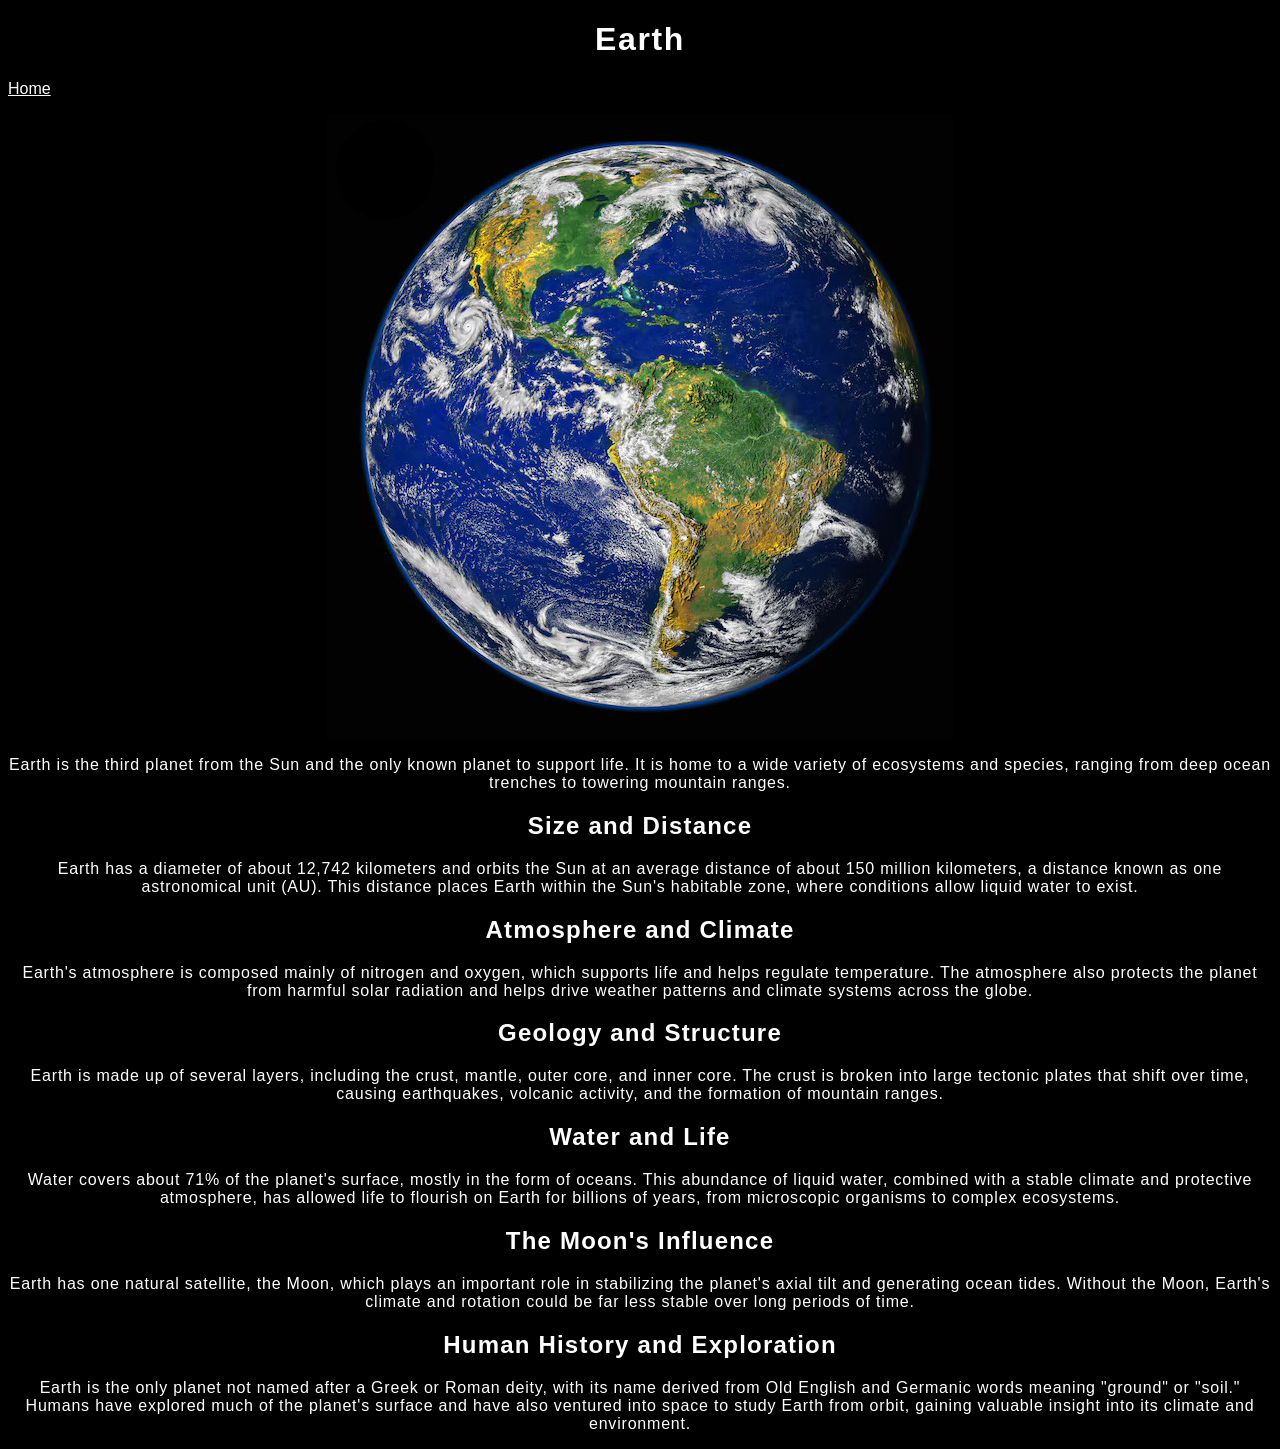
==== solar_system/earth.html @ e0de1cb0 "changed planet image size, added home page button" ====
<!DOCTYPE html>
<html lang="en">
<head>
    <meta charset="UTF-8">
    <meta name="viewport" content="width=device-width, initial-scale=1.0">
    <title>Earth</title>
    <link rel="stylesheet" href="../styles.css">
    <link rel="icon" type="image/x-icon" href="../image/favicon.ico">
</head>
<body>

<h1>Earth</h1>
<a href="../index.html">Home</a>
<img src="../image/earth.png" alt="Earth" class="planet">
<p>Earth is the third planet from the Sun and the only known planet to support life. It is home to a wide variety of ecosystems and species, ranging from deep ocean trenches to towering mountain ranges.</p>

<h2>Size and Distance</h2>
<p>Earth has a diameter of about 12,742 kilometers and orbits the Sun at an average distance of about 150 million kilometers, a distance known as one astronomical unit (AU). This distance places Earth within the Sun's habitable zone, where conditions allow liquid water to exist.</p>

<h2>Atmosphere and Climate</h2>
<p>Earth's atmosphere is composed mainly of nitrogen and oxygen, which supports life and helps regulate temperature. The atmosphere also protects the planet from harmful solar radiation and helps drive weather patterns and climate systems across the globe.</p>

<h2>Geology and Structure</h2>
<p>Earth is made up of several layers, including the crust, mantle, outer core, and inner core. The crust is broken into large tectonic plates that shift over time, causing earthquakes, volcanic activity, and the formation of mountain ranges.</p>

<h2>Water and Life</h2>
<p>Water covers about 71% of the planet's surface, mostly in the form of oceans. This abundance of liquid water, combined with a stable climate and protective atmosphere, has allowed life to flourish on Earth for billions of years, from microscopic organisms to complex ecosystems.</p>

<h2>The Moon's Influence</h2>
<p>Earth has one natural satellite, the Moon, which plays an important role in stabilizing the planet's axial tilt and generating ocean tides. Without the Moon, Earth's climate and rotation could be far less stable over long periods of time.</p>

<h2>Human History and Exploration</h2>
<p>Earth is the only planet not named after a Greek or Roman deity, with its name derived from Old English and Germanic words meaning "ground" or "soil." Humans have explored much of the planet's surface and have also ventured into space to study Earth from orbit, gaining valuable insight into its climate and environment.</p>

</body>
</html>
---- styles.css ----
body {
    background-color: black;
    background-repeat:repeat;
    background-position: center;
    background-size: cover;
    
}
h1, h2, p {
    text-align: center;
    color: white;
    font-family: 'Orbitron', sans-serif;
    letter-spacing: 0.05em;
}

img {
    display: block;
    max-width: 100%;
    height: auto;
    margin: 1rem auto;
}

img.planet {
    width: 626px;
    max-width: 100%;
    aspect-ratio: 1 / 1;
    height: auto;
    object-fit: contain;
}

a {
    text-align: left;
    color: white;
    font-family: 'Orbitron', sans-serif;
}
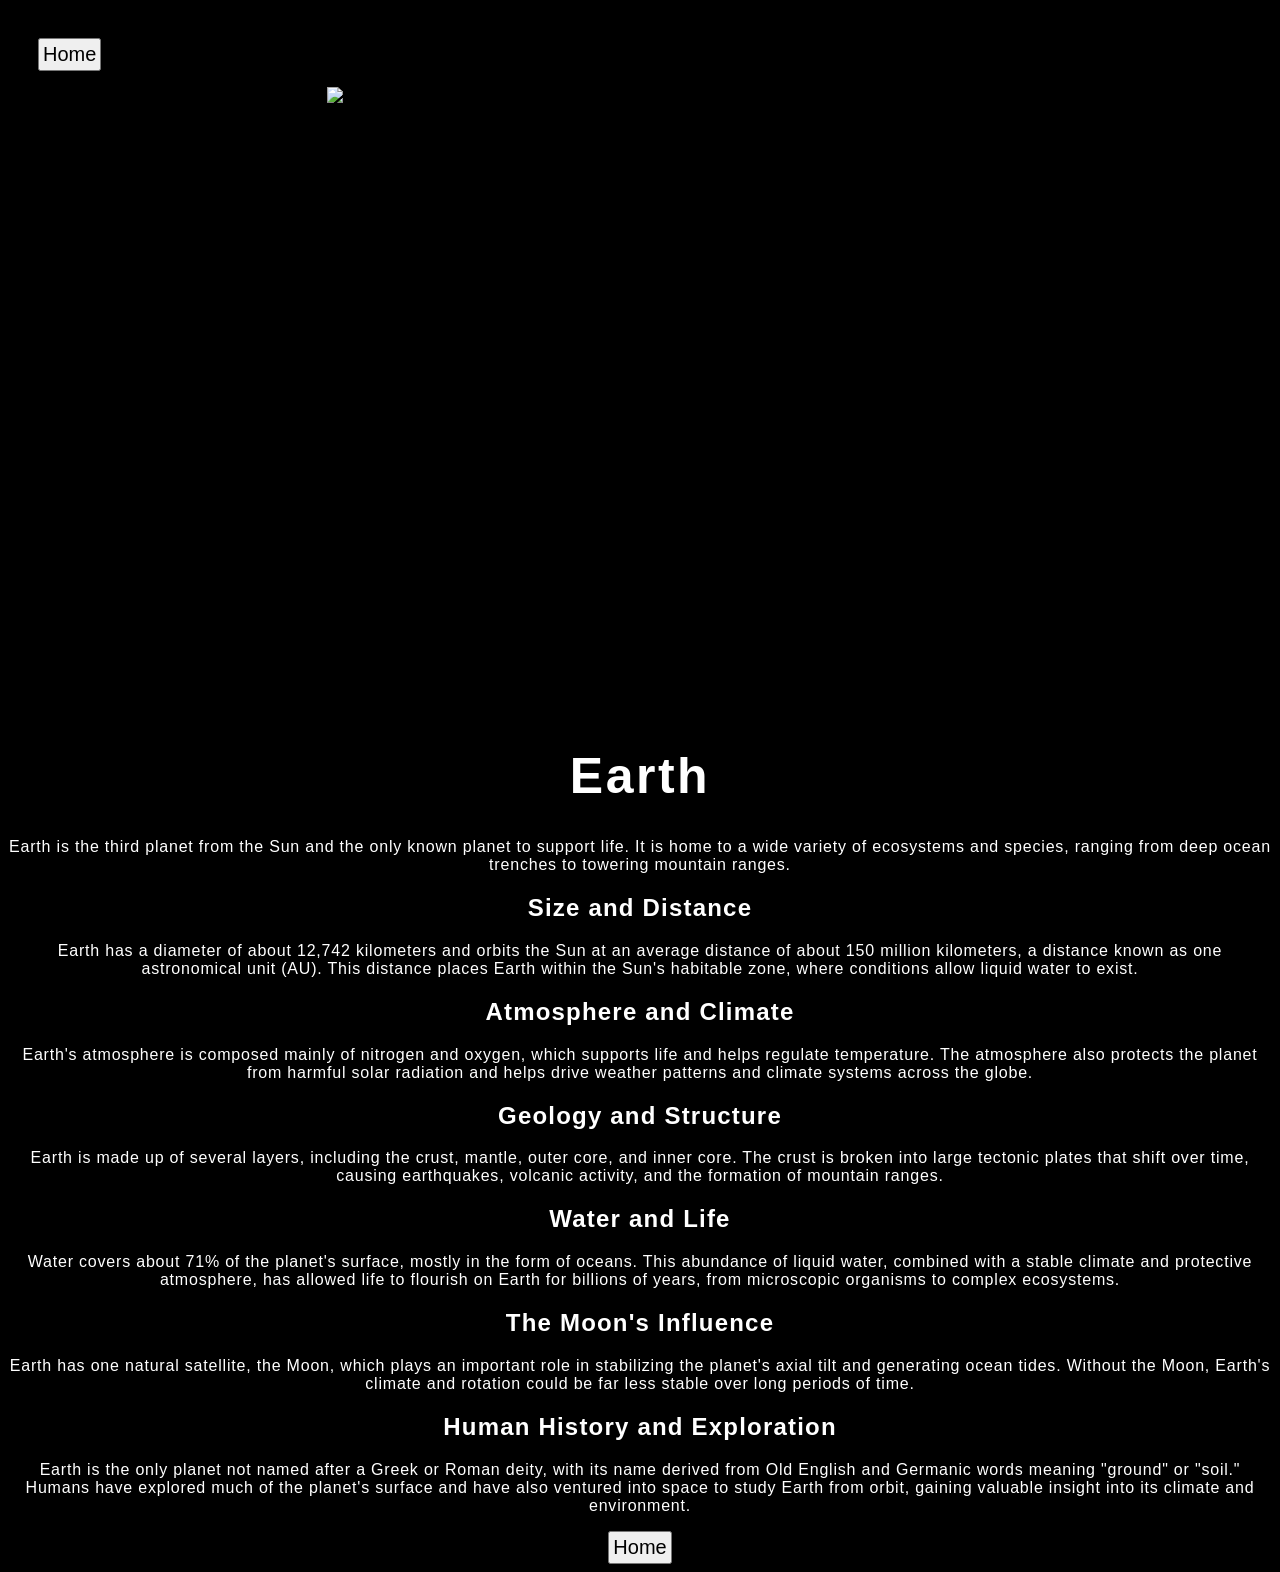
==== commit 00da1f16: "added animations and earth animation" ====
--- a/solar_system/earth.html
+++ b/solar_system/earth.html
@@ -9,9 +9,9 @@
 </head>
 <body>
 
+<button class="top" onclick="location.href='../index.html'">Home</button>
+<img src="../image/earth.webp" alt="Earth" class="planet">
 <h1>Earth</h1>
-<a href="../index.html">Home</a>
-<img src="../image/earth.png" alt="Earth" class="planet">
 <p>Earth is the third planet from the Sun and the only known planet to support life. It is home to a wide variety of ecosystems and species, ranging from deep ocean trenches to towering mountain ranges.</p>
 
 <h2>Size and Distance</h2>
@@ -32,5 +32,6 @@
 <h2>Human History and Exploration</h2>
 <p>Earth is the only planet not named after a Greek or Roman deity, with its name derived from Old English and Germanic words meaning "ground" or "soil." Humans have explored much of the planet's surface and have also ventured into space to study Earth from orbit, gaining valuable insight into its climate and environment.</p>
 
+<button class="bottom" onclick="location.href='../index.html'">Home</button>
 </body>
 </html>
--- a/styles.css
+++ b/styles.css
@@ -5,11 +5,67 @@
     background-size: cover;
     
 }
-h1, h2, p {
+
+body > * {
+  opacity: 0;
+  animation: fade-in 0.8s ease-out forwards;
+}
+
+body > *:nth-child(1) { animation-delay: 0.0s; }
+body > *:nth-child(2) { animation-delay: 0.30s; }
+body > *:nth-child(3) { animation-delay: 0.60s; }
+body > *:nth-child(4) { animation-delay: 0.90s; }
+body > *:nth-child(5) { animation-delay: 1.20s; }
+body > *:nth-child(6) { animation-delay: 1.50s; }
+body > *:nth-child(7) { animation-delay: 1.80s; }
+body > *:nth-child(8) { animation-delay: 2.10s; }
+body > *:nth-child(9) { animation-delay: 2.40s; }
+body > *:nth-child(10) { animation-delay: 2.70s; }
+body > *:nth-child(11) { animation-delay: 3.00s; }
+body > *:nth-child(12) { animation-delay: 3.30s; }
+body > *:nth-child(13) { animation-delay: 3.60s; }
+body > *:nth-child(14) { animation-delay: 3.90s; }
+body > *:nth-child(15) { animation-delay: 4.20s; }
+body > *:nth-child(16) { animation-delay: 4.50s; }
+body > *:nth-child(17) { animation-delay: 4.80s; }
+body > *:nth-child(18) { animation-delay: 5.10s; }
+body > *:nth-child(19) { animation-delay: 5.40s; }
+body > *:nth-child(20) { animation-delay: 5.70s; }
+body > *:nth-child(21) { animation-delay: 6.00s; }
+body > *:nth-child(22) { animation-delay: 6.30s; }
+body > *:nth-child(23) { animation-delay: 6.60s; }
+body > *:nth-child(24) { animation-delay: 6.90s; }
+
+h2, p {
     text-align: center;
     color: white;
     font-family: 'Orbitron', sans-serif;
     letter-spacing: 0.05em;
+}
+
+h1 {
+    text-align: center;
+    color: white;
+    font-size: 50px;
+    font-family: 'Orbitron', sans-serif;
+    letter-spacing: 0.05em;
+}
+
+button.top {
+    font-family: 'Orbitron', sans-serif;
+    padding: 3px 3px;
+    font-size: 20px;
+    margin-top: 30px;
+    margin-left: 30px;
+}
+
+button.bottom {
+    display: block;
+    font-family: 'Orbitron', sans-serif;
+    padding: 3px 3px;
+    font-size: 20px;
+    margin-left: auto;
+    margin-right: auto;
 }
 
 img {
@@ -19,16 +75,24 @@
     margin: 1rem auto;
 }
 
+@keyframes fade-in {
+  from { opacity: 0; }
+  to   { opacity: 1; }
+}
 img.planet {
     width: 626px;
     max-width: 100%;
     aspect-ratio: 1 / 1;
     height: auto;
     object-fit: contain;
+    opacity: 0;
+    animation: fade-in 1s ease-in forwards;
+
 }
 
 a {
     text-align: left;
     color: white;
     font-family: 'Orbitron', sans-serif;
+    text-decoration: none;
 }
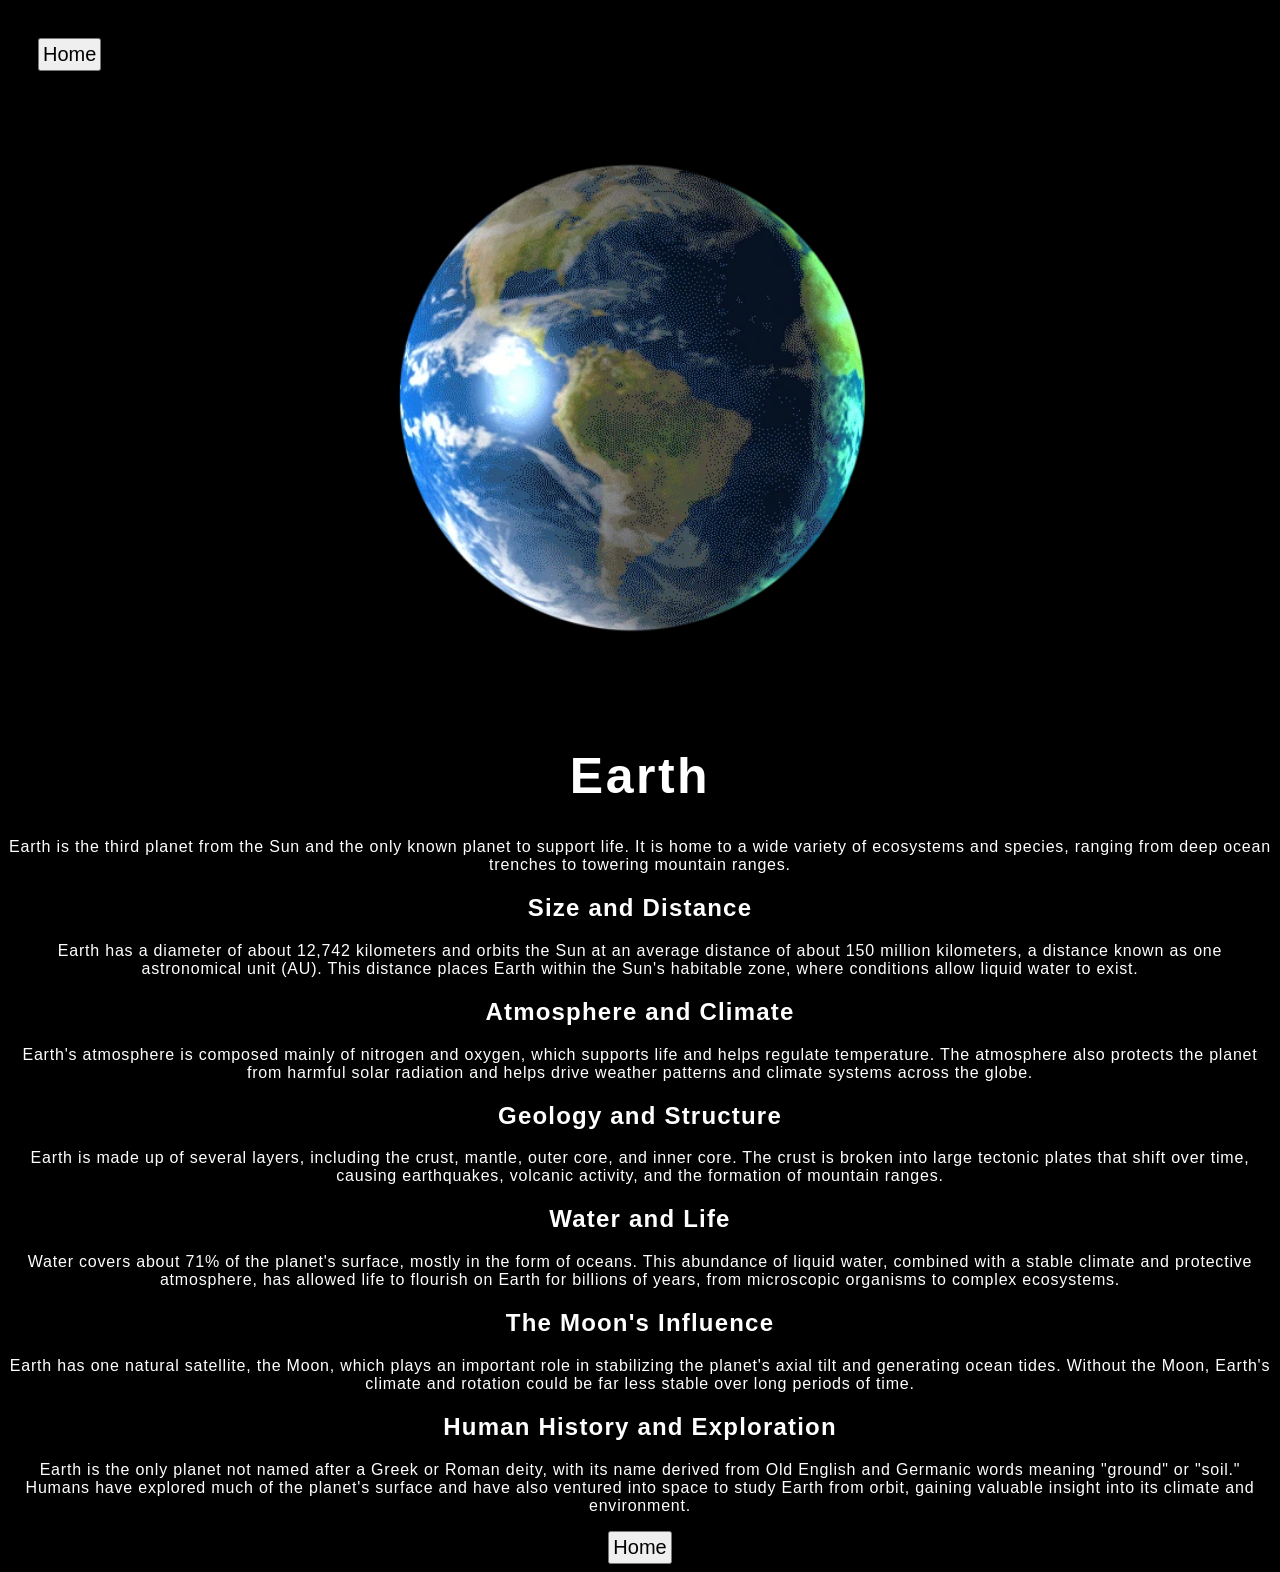
==== commit 648b3222: "planet images changed to webp animations" ====
--- a/solar_system/earth.html
+++ b/solar_system/earth.html
@@ -10,7 +10,7 @@
 <body>
 
 <button class="top" onclick="location.href='../index.html'">Home</button>
-<img src="../image/earth.webp" alt="Earth" class="planet">
+<img src="../image/animations/earth.webp" alt="Earth" class="planet">
 <h1>Earth</h1>
 <p>Earth is the third planet from the Sun and the only known planet to support life. It is home to a wide variety of ecosystems and species, ranging from deep ocean trenches to towering mountain ranges.</p>
 
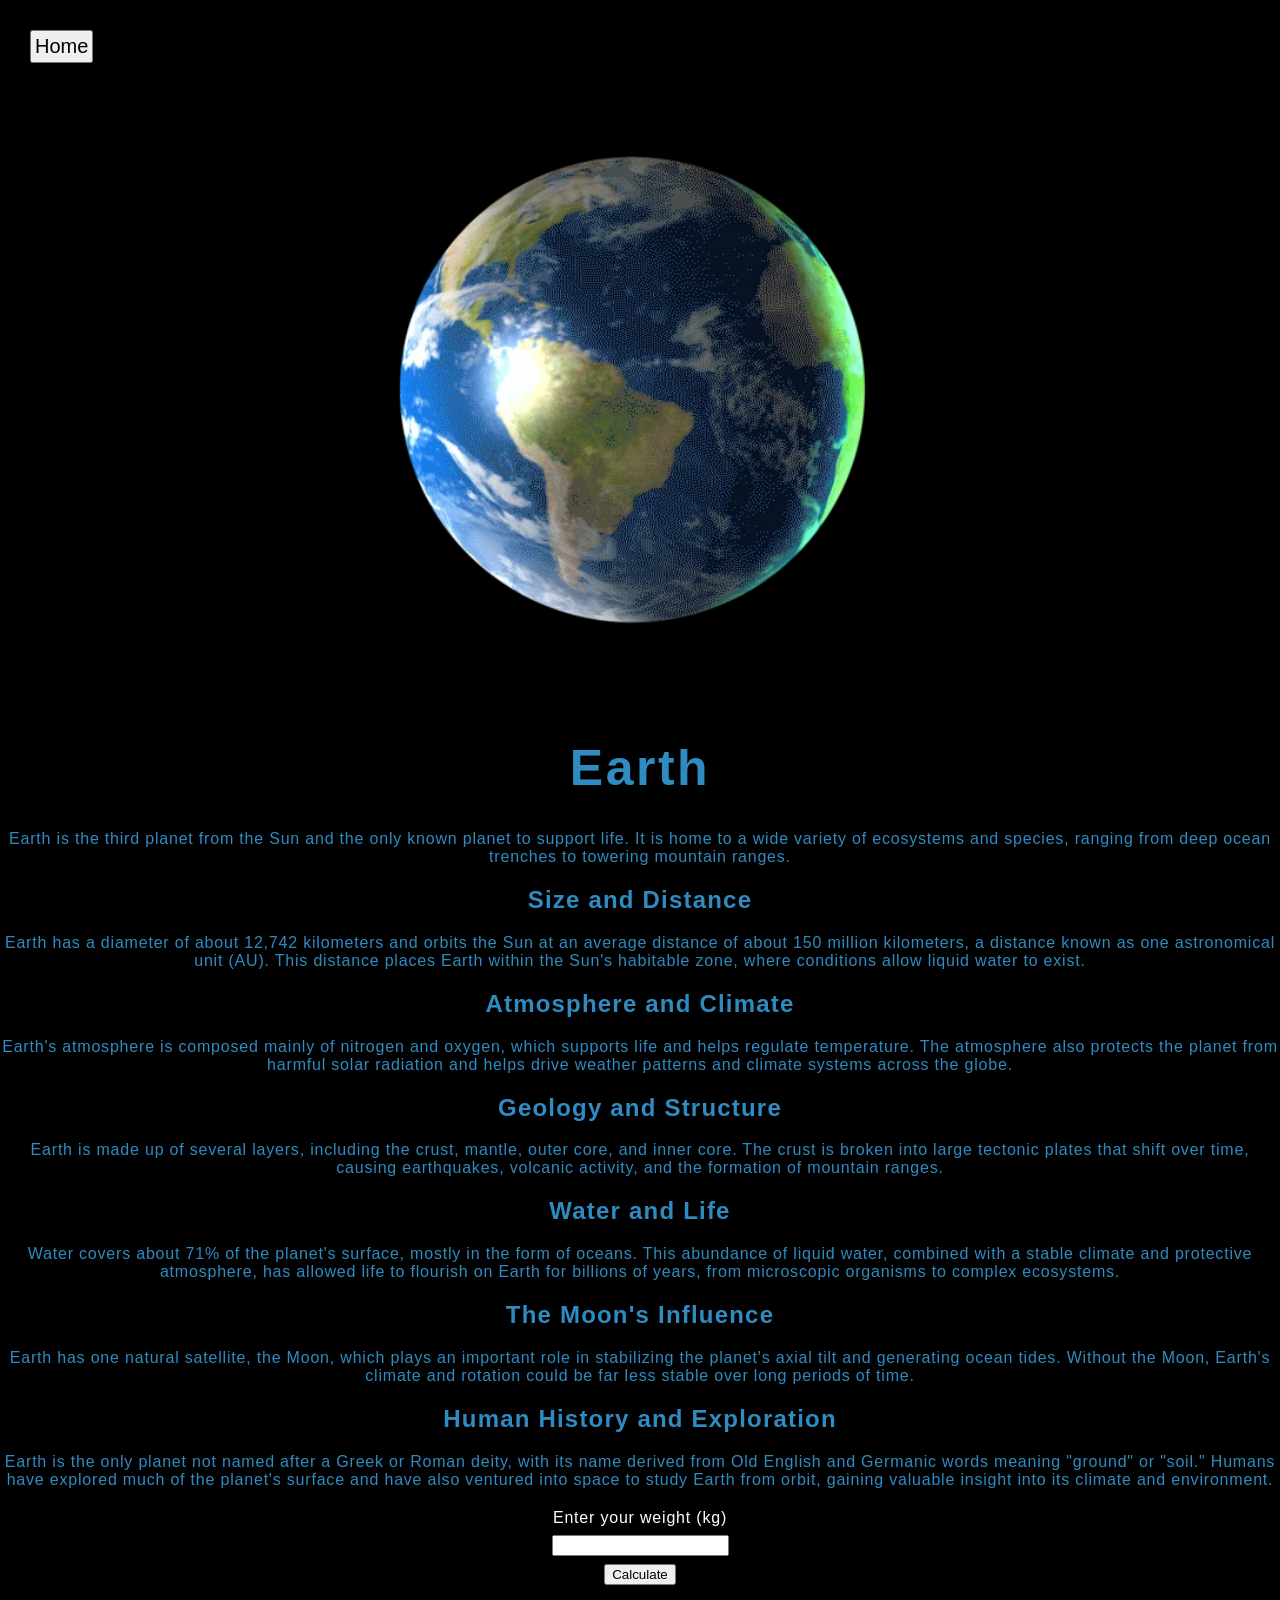
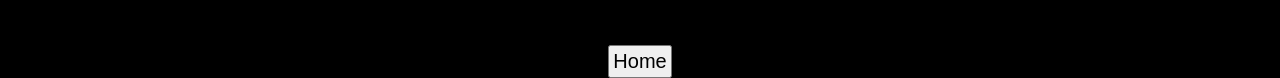
==== commit 4bac40b3: "added earth to planet weight calculator" ====
--- a/solar_system/earth.html
+++ b/solar_system/earth.html
@@ -6,10 +6,11 @@
     <title>Earth</title>
     <link rel="stylesheet" href="../styles.css">
     <link rel="icon" type="image/x-icon" href="../image/favicon.ico">
+    <script src="../script/weight.js" defer></script>
 </head>
-<body>
+<body class="earth">
 
-<button class="top" onclick="location.href='../index.html'">Home</button>
+<button id="home-btn-top" onclick="location.href='../index.html'">Home</button>
 <img src="../image/animations/earth.webp" alt="Earth" class="planet">
 <h1>Earth</h1>
 <p>Earth is the third planet from the Sun and the only known planet to support life. It is home to a wide variety of ecosystems and species, ranging from deep ocean trenches to towering mountain ranges.</p>
@@ -32,6 +33,20 @@
 <h2>Human History and Exploration</h2>
 <p>Earth is the only planet not named after a Greek or Roman deity, with its name derived from Old English and Germanic words meaning "ground" or "soil." Humans have explored much of the planet's surface and have also ventured into space to study Earth from orbit, gaining valuable insight into its climate and environment.</p>
 
-<button class="bottom" onclick="location.href='../index.html'">Home</button>
+<div id="weight-calculator">
+    <label for="earthWeight">Enter your weight (kg)</label>
+    <input type="number" id="earthWeight">
+    <button id="calc-btn">Calculate</button>
+    <p id="result"></p>
+</div>
+<button id="home-btn-bottom" onclick="location.href='../index.html'">Home</button>
+<script>
+    document.getElementById('calc-btn').addEventListener('click', () => {
+        const earthWeight = parseFloat(document.getElementById('earthWeight').value);
+        const planet = document.body.className;
+        const result = planetWeight(earthWeight, planet);
+        document.getElementById('result').textContent = result === "Imposible to calculate" ? result : `You would weigh ${result.toFixed(2)} kg / ${(result * 2.205).toFixed(2)} lbs on ${planet}`;
+    });
+</script>
 </body>
 </html>
--- a/styles.css
+++ b/styles.css
@@ -2,39 +2,9 @@
     background-color: black;
     background-repeat:repeat;
     background-position: center;
-    background-size: cover;
-    
-}
-
-body > * {
-  opacity: 0;
-  animation: fade-in 0.8s ease-out forwards;
-}
-
-body > *:nth-child(1) { animation-delay: 0.0s; }
-body > *:nth-child(2) { animation-delay: 0.30s; }
-body > *:nth-child(3) { animation-delay: 0.60s; }
-body > *:nth-child(4) { animation-delay: 0.90s; }
-body > *:nth-child(5) { animation-delay: 1.20s; }
-body > *:nth-child(6) { animation-delay: 1.50s; }
-body > *:nth-child(7) { animation-delay: 1.80s; }
-body > *:nth-child(8) { animation-delay: 2.10s; }
-body > *:nth-child(9) { animation-delay: 2.40s; }
-body > *:nth-child(10) { animation-delay: 2.70s; }
-body > *:nth-child(11) { animation-delay: 3.00s; }
-body > *:nth-child(12) { animation-delay: 3.30s; }
-body > *:nth-child(13) { animation-delay: 3.60s; }
-body > *:nth-child(14) { animation-delay: 3.90s; }
-body > *:nth-child(15) { animation-delay: 4.20s; }
-body > *:nth-child(16) { animation-delay: 4.50s; }
-body > *:nth-child(17) { animation-delay: 4.80s; }
-body > *:nth-child(18) { animation-delay: 5.10s; }
-body > *:nth-child(19) { animation-delay: 5.40s; }
-body > *:nth-child(20) { animation-delay: 5.70s; }
-body > *:nth-child(21) { animation-delay: 6.00s; }
-body > *:nth-child(22) { animation-delay: 6.30s; }
-body > *:nth-child(23) { animation-delay: 6.60s; }
-body > *:nth-child(24) { animation-delay: 6.90s; }
+    background-size: cover;   
+    margin: 0;
+}
 
 h2, p {
     text-align: center;
@@ -51,7 +21,13 @@
     letter-spacing: 0.05em;
 }
 
-button.top {
+label {
+    color: white;
+    font-family: 'Orbitron', sans-serif;
+    letter-spacing: 0.05em;
+}
+
+#home-btn-top {
     font-family: 'Orbitron', sans-serif;
     padding: 3px 3px;
     font-size: 20px;
@@ -59,13 +35,21 @@
     margin-left: 30px;
 }
 
-button.bottom {
+#home-btn-bottom {
     display: block;
     font-family: 'Orbitron', sans-serif;
     padding: 3px 3px;
     font-size: 20px;
     margin-left: auto;
     margin-right: auto;
+}
+
+#weight-calculator {
+    display: flex;
+    flex-direction: column;
+    align-items: center;
+    gap: 8px;
+    margin: 20px auto;
 }
 
 img {
@@ -75,10 +59,7 @@
     margin: 1rem auto;
 }
 
-@keyframes fade-in {
-  from { opacity: 0; }
-  to   { opacity: 1; }
-}
+
 img.planet {
     width: 626px;
     max-width: 100%;
@@ -95,4 +76,212 @@
     color: white;
     font-family: 'Orbitron', sans-serif;
     text-decoration: none;
+}
+
+/* Per-planet text colors */
+body.sun h1, body.sun h2, body.sun p { color: #FDB813; }
+body.mercury h1, body.mercury h2, body.mercury p { color: #8C7853; }
+body.venus h1, body.venus h2, body.venus p { color: #E8CDA5; }
+body.earth h1, body.earth h2, body.earth p { color: #2f8bc1; }
+body.moon h1, body.moon h2, body.moon p { color: #B8B8B8; }
+body.mars h1, body.mars h2, body.mars p { color: #C1440E; }
+body.jupiter h1, body.jupiter h2, body.jupiter p { color: #D9A26C; }
+body.saturn h1, body.saturn h2, body.saturn p { color: #E3C16F; }
+body.uranus h1, body.uranus h2, body.uranus p { color: #AFDBF5; }
+body.neptune h1, body.neptune h2, body.neptune p { color: #3E54E8; }
+
+/*fade in animation for body*/
+body > * { /*selects direct child of body regardless of nametag */
+  opacity: 0;
+  animation: fade-in 0.8s ease-out forwards;
+  animation-delay: calc(var(--i) * 0.3s);
+}
+
+@keyframes fade-in {
+  from { opacity: 0; }
+  to   { opacity: 1; }
+}
+
+@keyframes orbit {
+    from {
+        transform: translate(-50%, -50%) rotate(0deg);
+    }
+
+    to {
+        transform: translate(-50%, -50%) rotate(360deg);
+    }
+}
+
+.paused .orbit {
+    animation-play-state: paused;
+}
+
+/* The area containing the whole solar system */
+.solar-system {
+    width: 800px;
+    height: 800px;
+    position: relative;
+    margin: auto;
+    top: 50px;
+
+}
+
+/* The Sun */
+img.sun{
+    width: 120px;
+    height: 120px;
+    border-radius: 50%;
+
+    position: absolute;
+    top: 48%;
+    left: 50%;
+    transform: translate(-50%, -50%);
+}
+
+/* Each orbit is a circle */
+.orbit {
+    position: absolute;
+    border: 1px solid gray;
+    border-radius: 50%; 
+    pointer-events: none;
+}
+
+.index-planet {
+    position: absolute;
+    border-radius: 50%;
+    left: 50%;
+    transform: translate(-50%, -50%);
+    pointer-events: auto;
+}
+
+/* Mercury's orbit */
+.mercury-orbit {
+    width: 200px;
+    height: 200px;
+    top: 50%;
+    left: 50%;
+    transform: translate(-50%, -50%);
+    
+    animation: orbit 4s linear infinite;
+}
+
+/* Venus' orbit */
+.venus-orbit {
+    width: 300px;
+    height: 300px;
+    top: 50%;
+    left: 50%;
+    transform: translate(-50%, -50%);
+
+    animation: orbit 7s linear infinite;
+}
+
+/* Earth's orbit */
+.earth-orbit {
+    width: 400px;
+    height: 400px;
+    top: 50%;
+    left: 50%;
+    transform: translate(-50%, -50%);
+    animation: orbit 10s linear infinite;
+}
+
+.moon-orbit {
+    width: 80px;
+    height: 80px;
+    top: 00;
+    left: 46%;
+    transform: translate(-50%, -50%);
+    animation: orbit 3s linear infinite;
+}
+
+
+/* Mars' orbit */
+.mars-orbit {
+    width: 500px;
+    height: 500px;
+    top: 50%;
+    left: 50%;
+    transform: translate(-50%, -50%);
+
+    animation: orbit 15s linear infinite;
+}
+
+/* Jupiter's orbit */
+.jupiter-orbit {
+    width: 600px;
+    height: 600px;
+    top: 50%;
+    left: 50%;
+    transform: translate(-50%, -50%);
+
+    animation: orbit 25s linear infinite;
+}
+
+/* Saturn's orbit */
+.saturn-orbit {
+    width: 700px;
+    height: 700px;
+    top: 50%;
+    left: 50%;
+    transform: translate(-50%, -50%);
+
+    animation: orbit 35s linear infinite;
+}
+
+.uranus-orbit {
+    width: 800px;
+    height: 800px;
+    top: 50%;
+    left: 50%;
+    transform: translate(-50%, -50%);
+
+    animation: orbit 15s linear infinite;
+}
+
+.neptune-orbit {
+    width: 900px;
+    height: 900px;
+    top: 50%;
+    left: 50%;
+    transform: translate(-50%, -50%);
+
+    animation: orbit 15s linear infinite;
+}
+/* Per-planet nudges: tune the px offset while watching in the browser
+   so the visible planet (not just the img box) sits on the ring. */
+.mercury-orbit img.index-planet {
+    transform: translate(-50%, -50%) translate(-15px, -15px);
+}
+
+.venus-orbit img.index-planet {
+    transform: translate(-50%, -50%) translate(-10px, -10px);
+}
+
+.earth-orbit img.index-planet {
+    transform: translate(-50%, -50%) translate(-15px, -15px);
+}
+
+.moon-orbit img.index-planet {
+    transform: translate(-50%, -50%) translate(-15px, -15px);
+}
+
+.mars-orbit img.index-planet {
+    transform: translate(-50%, -50%) translate(-15px, -15px);
+}
+
+.jupiter-orbit img.index-planet {
+    transform: translate(-50%, -50%) translate(-15px, -15px);
+}
+
+.saturn-orbit img.index-planet {
+    transform: translate(-50%, -50%) translate(-15px, -15px);
+}
+
+.uranus-orbit img.index-planet {
+    transform: translate(-50%, -50%) translate(-15px, -15px);
+}
+
+.neptune-orbit img.index-planet {
+    transform: translate(-50%, -50%) translate(-15px, -15px);
 }
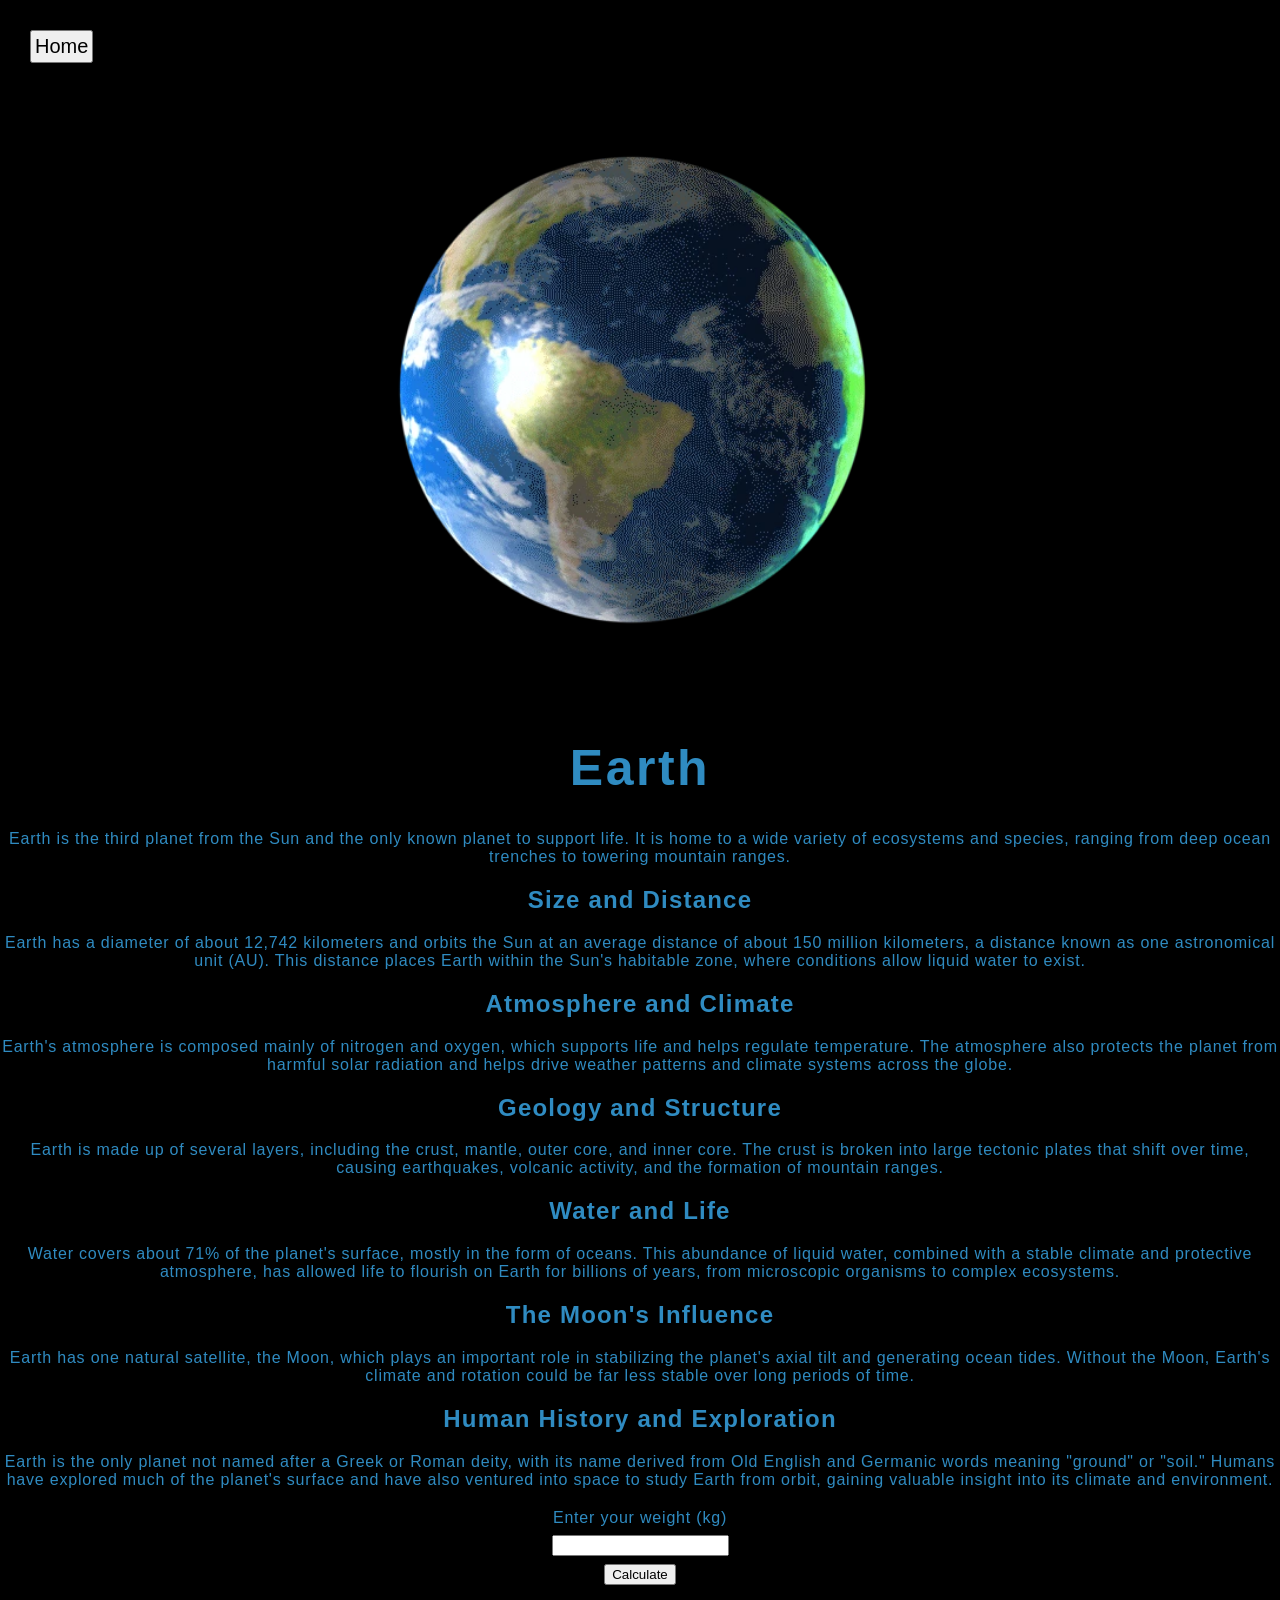
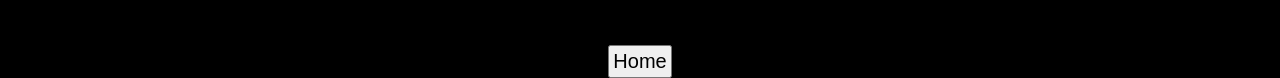
==== commit 80ad7023: "minor fixes" ====
--- a/solar_system/earth.html
+++ b/solar_system/earth.html
@@ -10,43 +10,48 @@
 </head>
 <body class="earth">
 
-<button id="home-btn-top" onclick="location.href='../index.html'">Home</button>
-<img src="../image/animations/earth.webp" alt="Earth" class="planet">
-<h1>Earth</h1>
-<p>Earth is the third planet from the Sun and the only known planet to support life. It is home to a wide variety of ecosystems and species, ranging from deep ocean trenches to towering mountain ranges.</p>
+    <button id="home-btn-top" onclick="location.href='../index.html'">Home</button>
+    <img src="../image/animations/earth.webp" alt="Earth" class="planet">
+    <h1>Earth</h1>
+    <p>Earth is the third planet from the Sun and the only known planet to support life. It is home to a wide variety of ecosystems and species, ranging from deep ocean trenches to towering mountain ranges.</p>
 
-<h2>Size and Distance</h2>
-<p>Earth has a diameter of about 12,742 kilometers and orbits the Sun at an average distance of about 150 million kilometers, a distance known as one astronomical unit (AU). This distance places Earth within the Sun's habitable zone, where conditions allow liquid water to exist.</p>
+    <h2>Size and Distance</h2>
+    <p>Earth has a diameter of about 12,742 kilometers and orbits the Sun at an average distance of about 150 million kilometers, a distance known as one astronomical unit (AU). This distance places Earth within the Sun's habitable zone, where conditions allow liquid water to exist.</p>
 
-<h2>Atmosphere and Climate</h2>
-<p>Earth's atmosphere is composed mainly of nitrogen and oxygen, which supports life and helps regulate temperature. The atmosphere also protects the planet from harmful solar radiation and helps drive weather patterns and climate systems across the globe.</p>
+    <h2>Atmosphere and Climate</h2>
+    <p>Earth's atmosphere is composed mainly of nitrogen and oxygen, which supports life and helps regulate temperature. The atmosphere also protects the planet from harmful solar radiation and helps drive weather patterns and climate systems across the globe.</p>
 
-<h2>Geology and Structure</h2>
-<p>Earth is made up of several layers, including the crust, mantle, outer core, and inner core. The crust is broken into large tectonic plates that shift over time, causing earthquakes, volcanic activity, and the formation of mountain ranges.</p>
+    <h2>Geology and Structure</h2>
+    <p>Earth is made up of several layers, including the crust, mantle, outer core, and inner core. The crust is broken into large tectonic plates that shift over time, causing earthquakes, volcanic activity, and the formation of mountain ranges.</p>
 
-<h2>Water and Life</h2>
-<p>Water covers about 71% of the planet's surface, mostly in the form of oceans. This abundance of liquid water, combined with a stable climate and protective atmosphere, has allowed life to flourish on Earth for billions of years, from microscopic organisms to complex ecosystems.</p>
+    <h2>Water and Life</h2>
+    <p>Water covers about 71% of the planet's surface, mostly in the form of oceans. This abundance of liquid water, combined with a stable climate and protective atmosphere, has allowed life to flourish on Earth for billions of years, from microscopic organisms to complex ecosystems.</p>
 
-<h2>The Moon's Influence</h2>
-<p>Earth has one natural satellite, the Moon, which plays an important role in stabilizing the planet's axial tilt and generating ocean tides. Without the Moon, Earth's climate and rotation could be far less stable over long periods of time.</p>
+    <h2>The Moon's Influence</h2>
+    <p>Earth has one natural satellite, the Moon, which plays an important role in stabilizing the planet's axial tilt and generating ocean tides. Without the Moon, Earth's climate and rotation could be far less stable over long periods of time.</p>
 
-<h2>Human History and Exploration</h2>
-<p>Earth is the only planet not named after a Greek or Roman deity, with its name derived from Old English and Germanic words meaning "ground" or "soil." Humans have explored much of the planet's surface and have also ventured into space to study Earth from orbit, gaining valuable insight into its climate and environment.</p>
+    <h2>Human History and Exploration</h2>
+    <p>Earth is the only planet not named after a Greek or Roman deity, with its name derived from Old English and Germanic words meaning "ground" or "soil." Humans have explored much of the planet's surface and have also ventured into space to study Earth from orbit, gaining valuable insight into its climate and environment.</p>
 
-<div id="weight-calculator">
-    <label for="earthWeight">Enter your weight (kg)</label>
-    <input type="number" id="earthWeight">
-    <button id="calc-btn">Calculate</button>
-    <p id="result"></p>
-</div>
-<button id="home-btn-bottom" onclick="location.href='../index.html'">Home</button>
-<script>
-    document.getElementById('calc-btn').addEventListener('click', () => {
-        const earthWeight = parseFloat(document.getElementById('earthWeight').value);
-        const planet = document.body.className;
-        const result = planetWeight(earthWeight, planet);
-        document.getElementById('result').textContent = result === "Imposible to calculate" ? result : `You would weigh ${result.toFixed(2)} kg / ${(result * 2.205).toFixed(2)} lbs on ${planet}`;
-    });
-</script>
+    <div id="weight-calculator">
+        <label for="earthWeight">Enter your weight (kg)</label>
+        <input type="number" id="earthWeight">
+        <button id="calc-btn">Calculate</button>
+        <p id="result"></p>
+    </div>
+    <button id="home-btn-bottom" onclick="location.href='../index.html'">Home</button>
+    <script>
+        document.getElementById('calc-btn').addEventListener('click', () => {
+            const earthWeight = parseFloat(document.getElementById('earthWeight').value);
+            const planet = document.body.className;
+            const result = planetWeight(earthWeight, planet);
+            document.getElementById('result').textContent = result === "Imposible to calculate" ? result : `You would weigh ${result.toFixed(2)} kg / ${(result * 2.205).toFixed(2)} lbs on ${planet}`;
+        });
+    </script>
+    <script>
+        document.querySelectorAll('body > *').forEach((el, index) => {
+            el.style.setProperty('--i', index);
+        });
+    </script>
 </body>
 </html>
--- a/styles.css
+++ b/styles.css
@@ -50,6 +50,15 @@
     align-items: center;
     gap: 8px;
     margin: 20px auto;
+}
+
+#pause-btn{
+    position: fixed;
+    top: 120px;
+    right: 150px;
+    font-family: 'Orbitron', sans-serif;
+    padding: 3px 3px;
+    font-size: 20px;
 }
 
 img {
@@ -79,27 +88,29 @@
 }
 
 /* Per-planet text colors */
-body.sun h1, body.sun h2, body.sun p { color: #FDB813; }
-body.mercury h1, body.mercury h2, body.mercury p { color: #8C7853; }
-body.venus h1, body.venus h2, body.venus p { color: #E8CDA5; }
-body.earth h1, body.earth h2, body.earth p { color: #2f8bc1; }
-body.moon h1, body.moon h2, body.moon p { color: #B8B8B8; }
-body.mars h1, body.mars h2, body.mars p { color: #C1440E; }
-body.jupiter h1, body.jupiter h2, body.jupiter p { color: #D9A26C; }
-body.saturn h1, body.saturn h2, body.saturn p { color: #E3C16F; }
-body.uranus h1, body.uranus h2, body.uranus p { color: #AFDBF5; }
-body.neptune h1, body.neptune h2, body.neptune p { color: #3E54E8; }
-
-/*fade in animation for body*/
-body > * { /*selects direct child of body regardless of nametag */
+body.sun h1, body.sun h2, body.sun p, body.sun label { color: #FDB813; }
+body.mercury h1, body.mercury h2, body.mercury p, body.mercury label { color: #e2c58e; }
+body.venus h1, body.venus h2, body.venus p, body.venus label { color: #E8CDA5; }
+body.earth h1, body.earth h2, body.earth p, body.earth label { color: #2f8bc1; }
+body.moon h1, body.moon h2, body.moon p, body.moon label { color: #B8B8B8; }
+body.mars h1, body.mars h2, body.mars p, body.mars label { color: #C1440E; }
+body.jupiter h1, body.jupiter h2, body.jupiter p, body.jupiter label { color: #D9A26C; }
+body.saturn h1, body.saturn h2, body.saturn p, body.saturn label { color: #e3cfa0; }
+body.uranus h1, body.uranus h2, body.uranus p, body.uranus label { color: #AFDBF5; }
+body.neptune h1, body.neptune h2, body.neptune p, body.neptune label { color: #3E54E8; }
+
+/*fade in animation for planet body*/
+body.sun > *, body.mercury > *, body.venus > *, body.earth > *,
+body.moon > *, body.mars > *, body.jupiter > *, body.saturn > *,
+body.uranus > *, body.neptune > * { /*selects direct child of body regardless of nametag */
   opacity: 0;
   animation: fade-in 0.8s ease-out forwards;
   animation-delay: calc(var(--i) * 0.3s);
 }
 
 @keyframes fade-in {
-  from { opacity: 0; }
-  to   { opacity: 1; }
+  from {transform: translateY(-30px); opacity: 0; }
+  to   {transform: translateY(0); opacity: 1; }
 }
 
 @keyframes orbit {
@@ -122,7 +133,7 @@
     height: 800px;
     position: relative;
     margin: auto;
-    top: 50px;
+    top: 70px;
 
 }
 
@@ -136,8 +147,11 @@
     top: 48%;
     left: 50%;
     transform: translate(-50%, -50%);
-}
-
+    transition: 0.2s ease;
+}
+img.sun:hover{
+    transform: translate(-50%, -50%) scale(1.3);
+}
 /* Each orbit is a circle */
 .orbit {
     position: absolute;
@@ -154,6 +168,10 @@
     pointer-events: auto;
 }
 
+img.index-planet{
+    transition: 0.2s ease;
+}
+
 /* Mercury's orbit */
 .mercury-orbit {
     width: 200px;
@@ -192,7 +210,7 @@
     top: 00;
     left: 46%;
     transform: translate(-50%, -50%);
-    animation: orbit 3s linear infinite;
+    animation: orbit 2s linear infinite;
 }
 
 
@@ -215,7 +233,7 @@
     left: 50%;
     transform: translate(-50%, -50%);
 
-    animation: orbit 25s linear infinite;
+    animation: orbit 20s linear infinite;
 }
 
 /* Saturn's orbit */
@@ -226,7 +244,7 @@
     left: 50%;
     transform: translate(-50%, -50%);
 
-    animation: orbit 35s linear infinite;
+    animation: orbit 30s linear infinite;
 }
 
 .uranus-orbit {
@@ -236,7 +254,7 @@
     left: 50%;
     transform: translate(-50%, -50%);
 
-    animation: orbit 15s linear infinite;
+    animation: orbit 40s linear infinite;
 }
 
 .neptune-orbit {
@@ -246,7 +264,7 @@
     left: 50%;
     transform: translate(-50%, -50%);
 
-    animation: orbit 15s linear infinite;
+    animation: orbit 50s linear infinite;
 }
 /* Per-planet nudges: tune the px offset while watching in the browser
    so the visible planet (not just the img box) sits on the ring. */
@@ -254,34 +272,70 @@
     transform: translate(-50%, -50%) translate(-15px, -15px);
 }
 
+.mercury-orbit img.index-planet:hover {
+    transform: translate(-50%, -50%) translate(-15px, -15px) scale(1.7);
+}
+
 .venus-orbit img.index-planet {
     transform: translate(-50%, -50%) translate(-10px, -10px);
 }
 
+.venus-orbit img.index-planet:hover {
+    transform: translate(-50%, -50%) translate(-10px, -10px) scale(1.7);
+}
+
 .earth-orbit img.index-planet {
     transform: translate(-50%, -50%) translate(-15px, -15px);
 }
 
+.earth-orbit img.index-planet:hover {
+    transform: translate(-50%, -50%) translate(-15px, -15px) scale(1.7);
+}
+
 .moon-orbit img.index-planet {
     transform: translate(-50%, -50%) translate(-15px, -15px);
 }
 
+.moon-orbit img.index-planet:hover {
+    transform: translate(-50%, -50%) translate(-15px, -15px) scale(1.7);
+}
+
 .mars-orbit img.index-planet {
     transform: translate(-50%, -50%) translate(-15px, -15px);
 }
 
+.mars-orbit img.index-planet:hover {
+    transform: translate(-50%, -50%) translate(-15px, -15px) scale(1.7);
+}
+
 .jupiter-orbit img.index-planet {
     transform: translate(-50%, -50%) translate(-15px, -15px);
 }
 
+.jupiter-orbit img.index-planet:hover {
+    transform: translate(-50%, -50%) translate(-15px, -15px) scale(1.7);
+}
+
 .saturn-orbit img.index-planet {
     transform: translate(-50%, -50%) translate(-15px, -15px);
 }
 
+.saturn-orbit img.index-planet:hover {
+    transform: translate(-50%, -50%) translate(-15px, -15px) scale(1.7);
+}
+
 .uranus-orbit img.index-planet {
     transform: translate(-50%, -50%) translate(-15px, -15px);
 }
 
+.uranus-orbit img.index-planet:hover {
+    transform: translate(-50%, -50%) translate(-15px, -15px) scale(1.7);
+}
+
 .neptune-orbit img.index-planet {
     transform: translate(-50%, -50%) translate(-15px, -15px);
+}
+
+.neptune-orbit img.index-planet:hover {
+    transform: translate(-50%, -50%) translate(-15px, -15px) scale(1.7);
 }
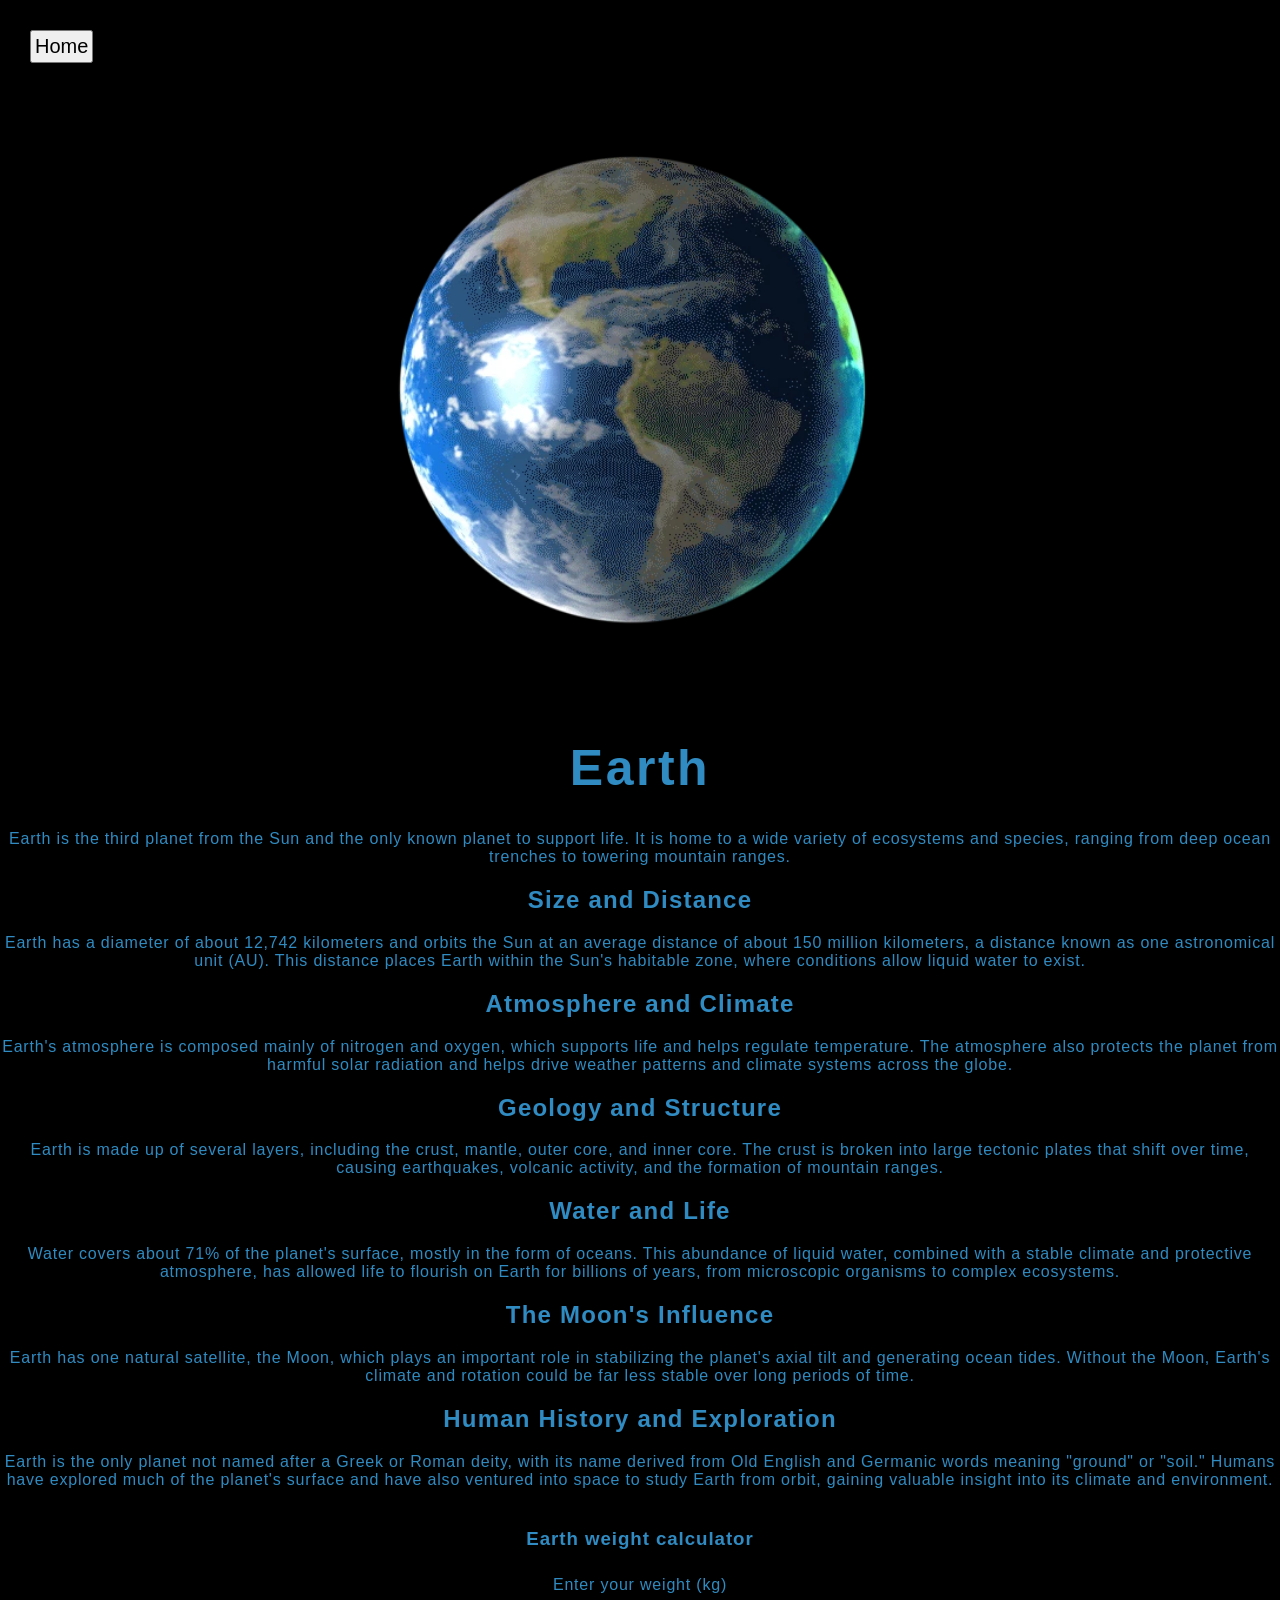
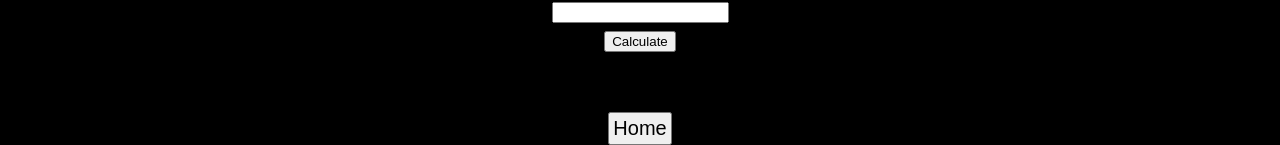
==== commit 10a3d920: "weight calculator header added" ====
--- a/solar_system/earth.html
+++ b/solar_system/earth.html
@@ -34,6 +34,7 @@
     <p>Earth is the only planet not named after a Greek or Roman deity, with its name derived from Old English and Germanic words meaning "ground" or "soil." Humans have explored much of the planet's surface and have also ventured into space to study Earth from orbit, gaining valuable insight into its climate and environment.</p>
 
     <div id="weight-calculator">
+        <h3>Earth weight calculator</h3>
         <label for="earthWeight">Enter your weight (kg)</label>
         <input type="number" id="earthWeight">
         <button id="calc-btn">Calculate</button>
--- a/styles.css
+++ b/styles.css
@@ -6,7 +6,7 @@
     margin: 0;
 }
 
-h2, p {
+h2, h3, p {
     text-align: center;
     color: white;
     font-family: 'Orbitron', sans-serif;
@@ -88,16 +88,16 @@
 }
 
 /* Per-planet text colors */
-body.sun h1, body.sun h2, body.sun p, body.sun label { color: #FDB813; }
-body.mercury h1, body.mercury h2, body.mercury p, body.mercury label { color: #e2c58e; }
-body.venus h1, body.venus h2, body.venus p, body.venus label { color: #E8CDA5; }
-body.earth h1, body.earth h2, body.earth p, body.earth label { color: #2f8bc1; }
-body.moon h1, body.moon h2, body.moon p, body.moon label { color: #B8B8B8; }
-body.mars h1, body.mars h2, body.mars p, body.mars label { color: #C1440E; }
-body.jupiter h1, body.jupiter h2, body.jupiter p, body.jupiter label { color: #D9A26C; }
-body.saturn h1, body.saturn h2, body.saturn p, body.saturn label { color: #e3cfa0; }
-body.uranus h1, body.uranus h2, body.uranus p, body.uranus label { color: #AFDBF5; }
-body.neptune h1, body.neptune h2, body.neptune p, body.neptune label { color: #3E54E8; }
+body.sun h1, body.sun h2, body.sun h3, body.sun p, body.sun label { color: #FDB813; }
+body.mercury h1, body.mercury h2, body.mercury h3, body.mercury p, body.mercury label { color: #e2c58e; }
+body.venus h1, body.venus h2, body.venus h3, body.venus p, body.venus label { color: #E8CDA5; }
+body.earth h1, body.earth h2, body.earth h3, body.earth p, body.earth label { color: #2f8bc1; }
+body.moon h1, body.moon h2, body.moon h3, body.moon p, body.moon label { color: #B8B8B8; }
+body.mars h1, body.mars h2, body.mars h3, body.mars p, body.mars label { color: #C1440E; }
+body.jupiter h1, body.jupiter h2, body.jupiter h3, body.jupiter p, body.jupiter label { color: #D9A26C; }
+body.saturn h1, body.saturn h2, body.saturn h3, body.saturn p, body.saturn label { color: #e3cfa0; }
+body.uranus h1, body.uranus h2, body.uranus h3, body.uranus p, body.uranus label { color: #AFDBF5; }
+body.neptune h1, body.neptune h2, body.neptune h3, body.neptune p, body.neptune label { color: #3E54E8; }
 
 /*fade in animation for planet body*/
 body.sun > *, body.mercury > *, body.venus > *, body.earth > *,
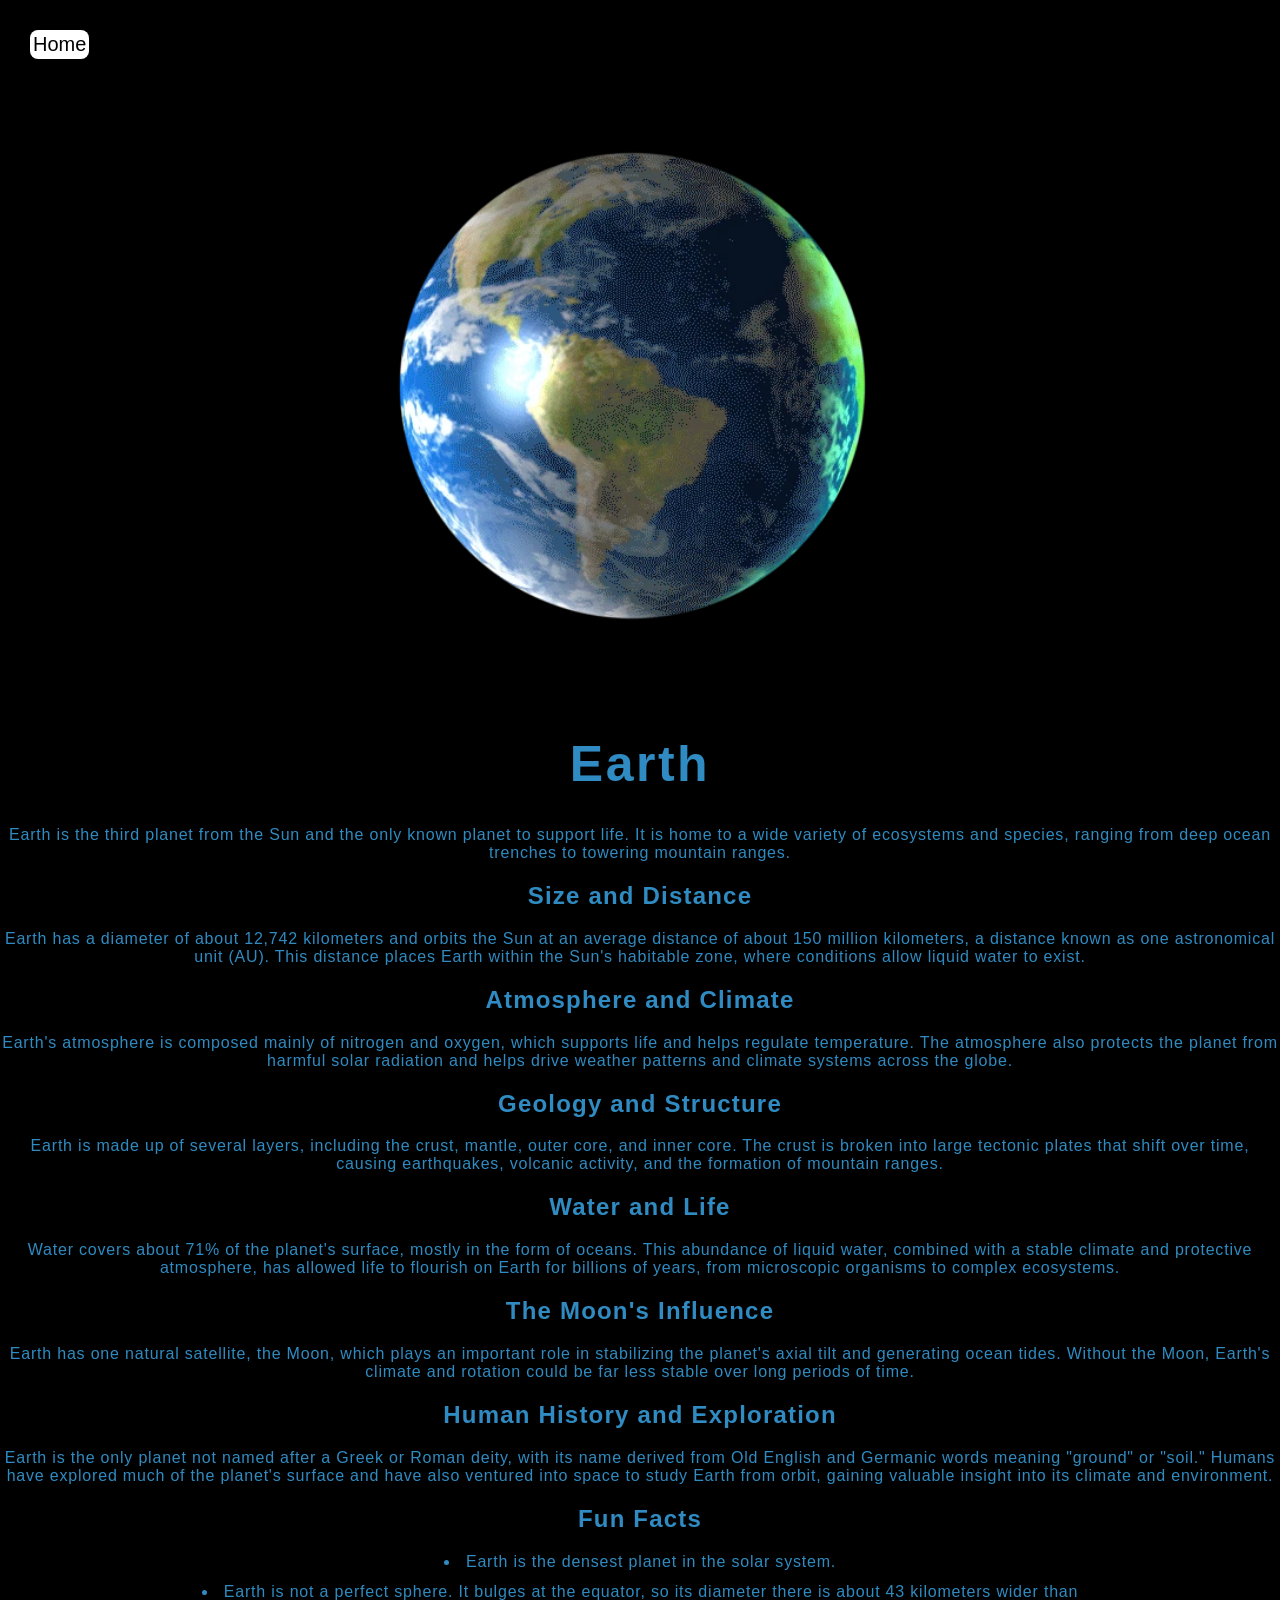
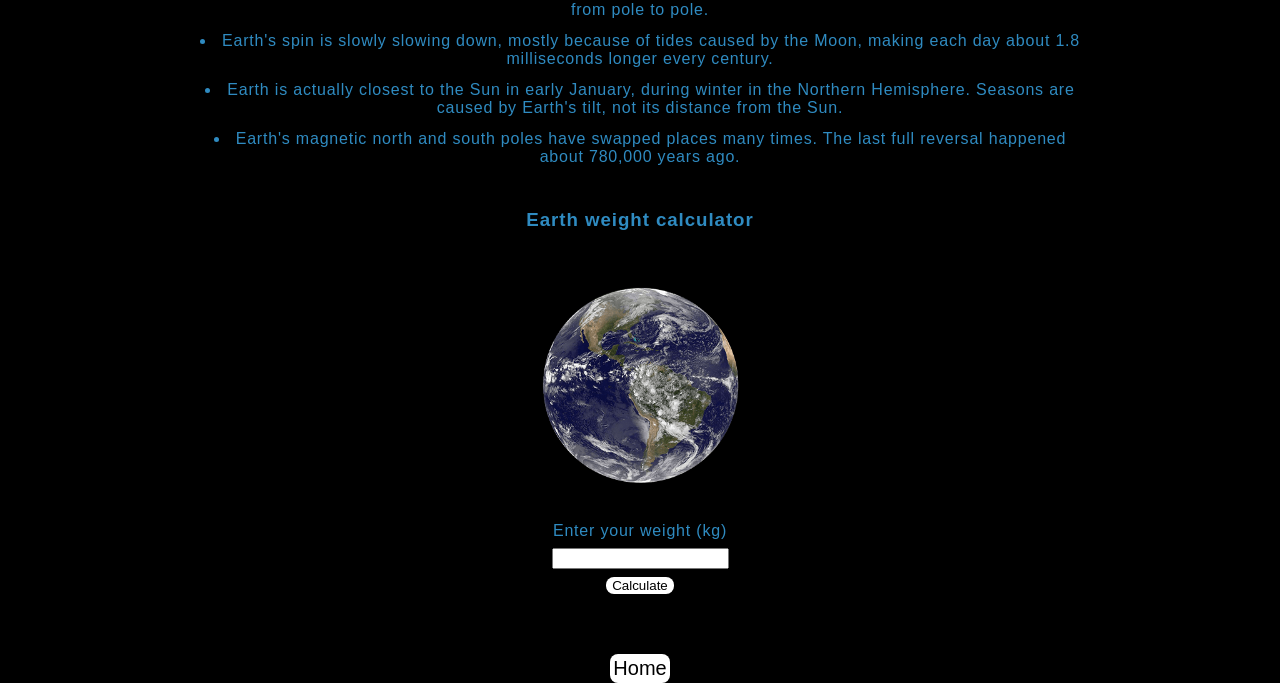
==== commit 85ef7d11: "added button hover styling and additional image of the planet under weight calculator" ====
--- a/solar_system/earth.html
+++ b/solar_system/earth.html
@@ -33,8 +33,18 @@
     <h2>Human History and Exploration</h2>
     <p>Earth is the only planet not named after a Greek or Roman deity, with its name derived from Old English and Germanic words meaning "ground" or "soil." Humans have explored much of the planet's surface and have also ventured into space to study Earth from orbit, gaining valuable insight into its climate and environment.</p>
 
+    <h2>Fun Facts</h2>
+    <ul class="fun-facts">
+        <li>Earth is the densest planet in the solar system.</li>
+        <li>Earth is not a perfect sphere. It bulges at the equator, so its diameter there is about 43 kilometers wider than from pole to pole.</li>
+        <li>Earth's spin is slowly slowing down, mostly because of tides caused by the Moon, making each day about 1.8 milliseconds longer every century.</li>
+        <li>Earth is actually closest to the Sun in early January, during winter in the Northern Hemisphere. Seasons are caused by Earth's tilt, not its distance from the Sun.</li>
+        <li>Earth's magnetic north and south poles have swapped places many times. The last full reversal happened about 780,000 years ago.</li>
+    </ul>
+
     <div id="weight-calculator">
         <h3>Earth weight calculator</h3>
+        <img src="../image/earth.png" alt="Earth" height="300px" width="300px">
         <label for="earthWeight">Enter your weight (kg)</label>
         <input type="number" id="earthWeight">
         <button id="calc-btn">Calculate</button>
@@ -46,7 +56,7 @@
             const earthWeight = parseFloat(document.getElementById('earthWeight').value);
             const planet = document.body.className;
             const result = planetWeight(earthWeight, planet);
-            document.getElementById('result').textContent = result === "Imposible to calculate" ? result : `You would weigh ${result.toFixed(2)} kg / ${(result * 2.205).toFixed(2)} lbs on ${planet}`;
+            document.getElementById('result').textContent = result === "Impossible to calculate" ? result : `You would weigh ${result.toFixed(2)} kg / ${(result * 2.205).toFixed(2)} lbs on ${planet}`;
         });
     </script>
     <script>
--- a/styles.css
+++ b/styles.css
@@ -28,7 +28,6 @@
 }
 
 #home-btn-top {
-    font-family: 'Orbitron', sans-serif;
     padding: 3px 3px;
     font-size: 20px;
     margin-top: 30px;
@@ -37,7 +36,6 @@
 
 #home-btn-bottom {
     display: block;
-    font-family: 'Orbitron', sans-serif;
     padding: 3px 3px;
     font-size: 20px;
     margin-left: auto;
@@ -56,10 +54,37 @@
     position: fixed;
     top: 120px;
     right: 150px;
-    font-family: 'Orbitron', sans-serif;
     padding: 3px 3px;
     font-size: 20px;
 }
+
+button {
+    background-color: #ffffff;
+    transition: background-color 0.4s, color 0.4s;
+    border: none;
+    border-radius: 8px;
+}
+
+button:hover {
+    background-color: var(--accent, #ffffff);
+    color: #ffffff;
+}
+
+#pause-btn:hover {
+    background-color: #dadada;
+    color: #000000;
+}
+/* Planet colors used for button hover */
+body.mercury { --accent: #e2c58e; }
+body.venus   { --accent: #E8CDA5; }
+body.earth   { --accent: #2f8bc1; }
+body.moon    { --accent: #B8B8B8; }
+body.mars    { --accent: #C1440E; }
+body.jupiter { --accent: #D9A26C; }
+body.saturn  { --accent: #e3cfa0; }
+body.uranus  { --accent: #AFDBF5; }
+body.neptune { --accent: #3E54E8; }
+body.sun     { --accent: #FDB813; }
 
 img {
     display: block;
@@ -88,16 +113,16 @@
 }
 
 /* Per-planet text colors */
-body.sun h1, body.sun h2, body.sun h3, body.sun p, body.sun label { color: #FDB813; }
-body.mercury h1, body.mercury h2, body.mercury h3, body.mercury p, body.mercury label { color: #e2c58e; }
-body.venus h1, body.venus h2, body.venus h3, body.venus p, body.venus label { color: #E8CDA5; }
-body.earth h1, body.earth h2, body.earth h3, body.earth p, body.earth label { color: #2f8bc1; }
-body.moon h1, body.moon h2, body.moon h3, body.moon p, body.moon label { color: #B8B8B8; }
-body.mars h1, body.mars h2, body.mars h3, body.mars p, body.mars label { color: #C1440E; }
-body.jupiter h1, body.jupiter h2, body.jupiter h3, body.jupiter p, body.jupiter label { color: #D9A26C; }
-body.saturn h1, body.saturn h2, body.saturn h3, body.saturn p, body.saturn label { color: #e3cfa0; }
-body.uranus h1, body.uranus h2, body.uranus h3, body.uranus p, body.uranus label { color: #AFDBF5; }
-body.neptune h1, body.neptune h2, body.neptune h3, body.neptune p, body.neptune label { color: #3E54E8; }
+body.sun h1, body.sun h2, body.sun h3, body.sun p, body.sun label, body.sun ul, body.sun{ color: #FDB813; }
+body.mercury h1, body.mercury h2, body.mercury h3, body.mercury p, body.mercury label, body.mercury ul, body.mercury{ color: #e2c58e; }
+body.venus h1, body.venus h2, body.venus h3, body.venus p, body.venus label, body.venus ul, body.venus{ color: #E8CDA5; }
+body.earth h1, body.earth h2, body.earth h3, body.earth p, body.earth label, body.earth ul, body.earth{ color: #2f8bc1; }
+body.moon h1, body.moon h2, body.moon h3, body.moon p, body.moon label, body.moon ul, body.moon{ color: #B8B8B8; }
+body.mars h1, body.mars h2, body.mars h3, body.mars p, body.mars label, body.mars ul, body.mars{ color: #C1440E; }
+body.jupiter h1, body.jupiter h2, body.jupiter h3, body.jupiter p, body.jupiter label, body.jupiter ul, body.jupiter{ color: #D9A26C; }
+body.saturn h1, body.saturn h2, body.saturn h3, body.saturn p, body.saturn label, body.saturn ul, body.saturn{ color: #e3cfa0; }
+body.uranus h1, body.uranus h2, body.uranus h3, body.uranus p, body.uranus label, body.uranus ul, body.uranus{ color: #AFDBF5; }
+body.neptune h1, body.neptune h2, body.neptune h3, body.neptune p, body.neptune label, body.neptune ul, body.neptune{ color: #3E54E8; }
 
 /*fade in animation for planet body*/
 body.sun > *, body.mercury > *, body.venus > *, body.earth > *,
@@ -338,4 +363,23 @@
 
 .neptune-orbit img.index-planet:hover {
     transform: translate(-50%, -50%) translate(-15px, -15px) scale(1.7);
-}+}
+
+
+body.no-scroll {
+    overflow: hidden;
+}
+
+ul.fun-facts {
+    font-family: 'Orbitron', sans-serif;
+    letter-spacing: 0.05em;
+    text-align: center;
+    list-style-position: inside;
+    padding: 0 1rem;
+    max-width: 900px;
+    margin: 0 auto 1.5rem;
+}
+
+ul.fun-facts li {
+    margin-bottom: 0.8rem;
+}
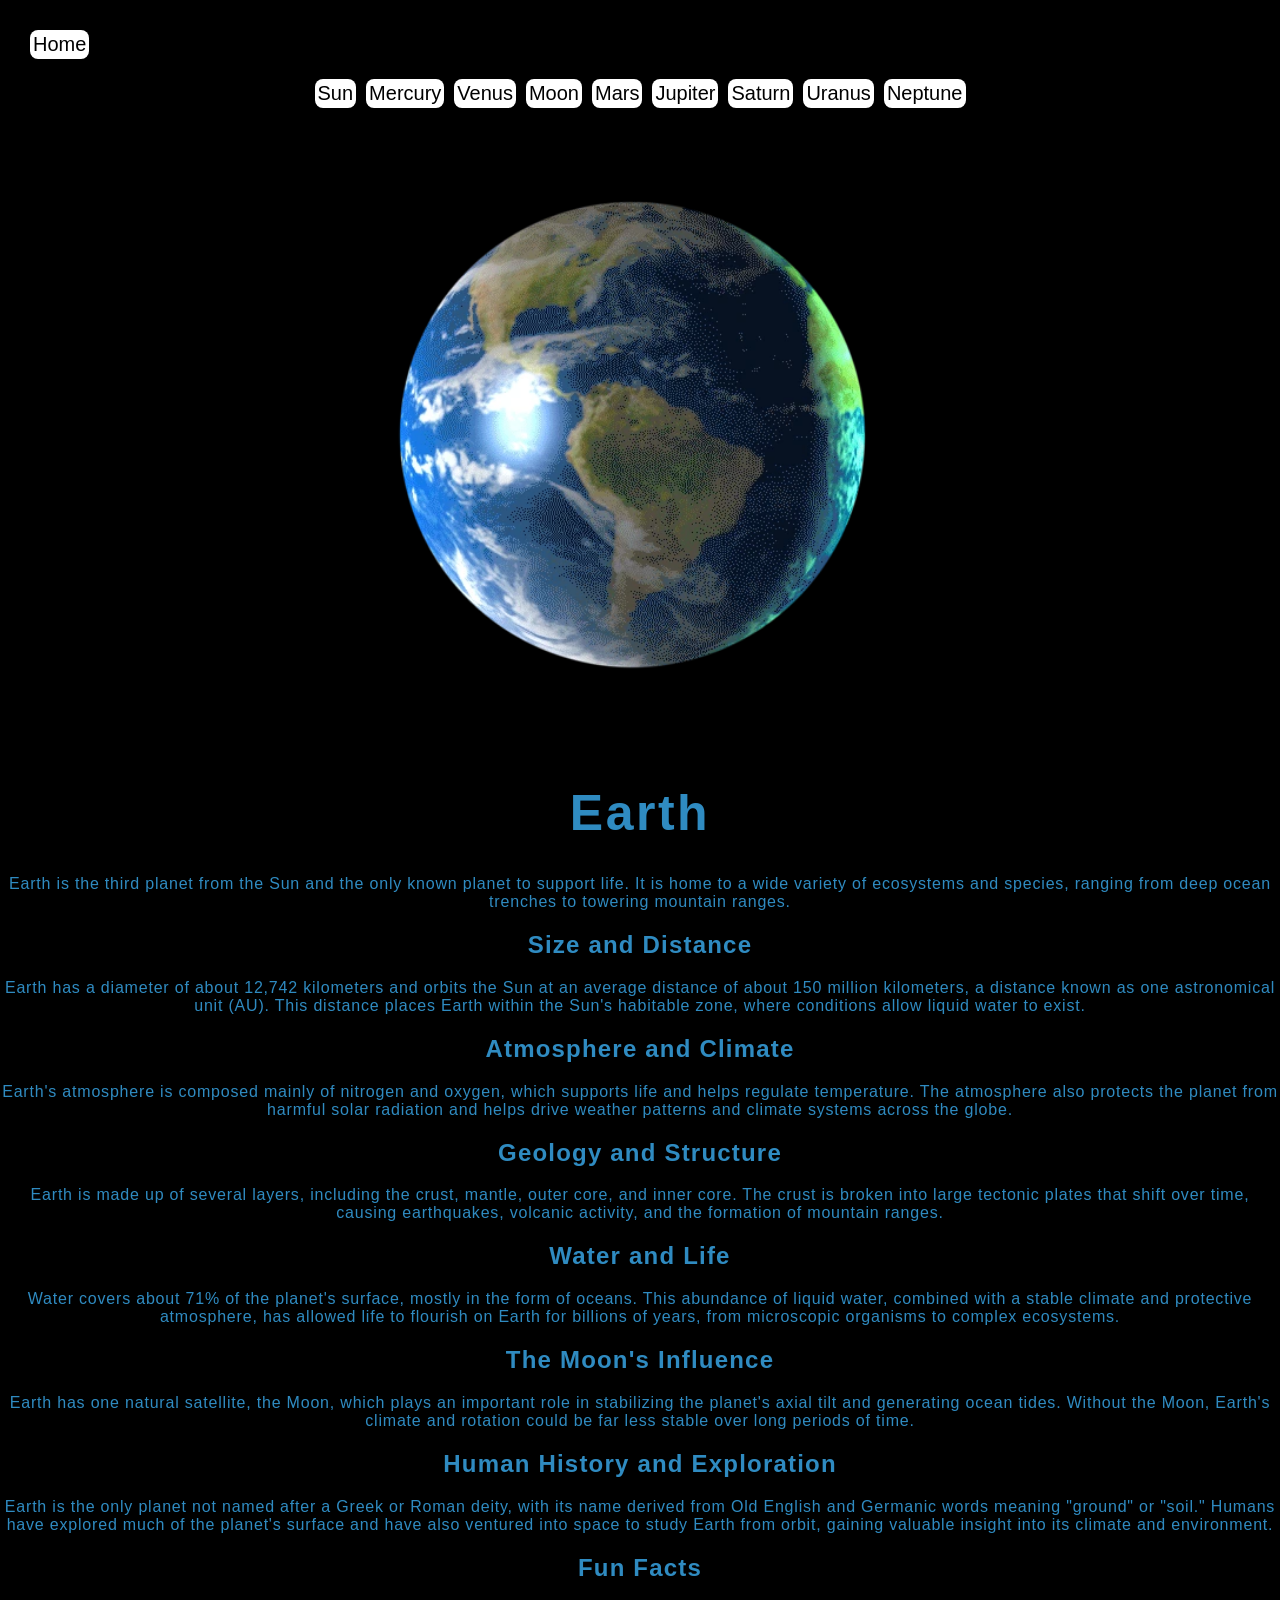
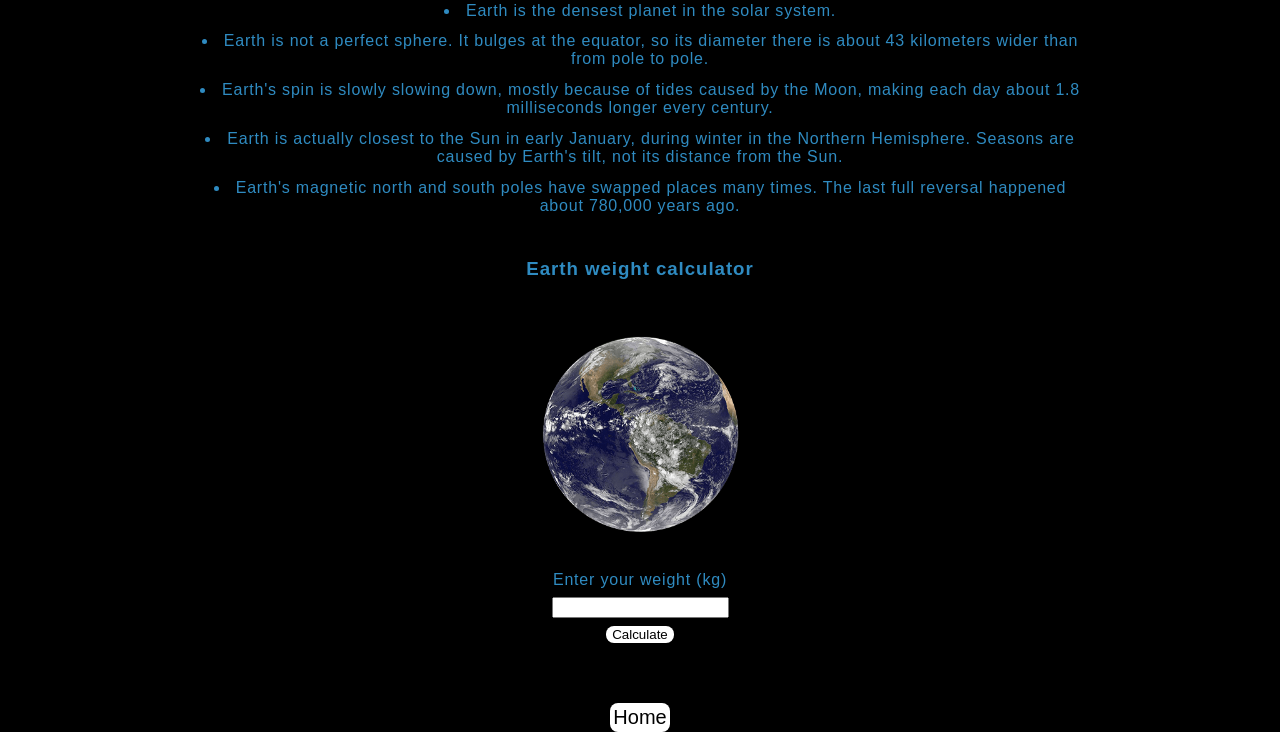
==== commit f1a04fbc: "added navigation bar for every planet page" ====
--- a/solar_system/earth.html
+++ b/solar_system/earth.html
@@ -11,6 +11,17 @@
 <body class="earth">
 
     <button id="home-btn-top" onclick="location.href='../index.html'">Home</button>
+    <nav class="planet-nav">
+        <button onclick="location.href='sun.html'">Sun</button>
+        <button onclick="location.href='mercury.html'">Mercury</button>
+        <button onclick="location.href='venus.html'">Venus</button>
+        <button onclick="location.href='moon.html'">Moon</button>
+        <button onclick="location.href='mars.html'">Mars</button>
+        <button onclick="location.href='jupiter.html'">Jupiter</button>
+        <button onclick="location.href='saturn.html'">Saturn</button>
+        <button onclick="location.href='uranus.html'">Uranus</button>
+        <button onclick="location.href='neptune.html'">Neptune</button>
+    </nav>
     <img src="../image/animations/earth.webp" alt="Earth" class="planet">
     <h1>Earth</h1>
     <p>Earth is the third planet from the Sun and the only known planet to support life. It is home to a wide variety of ecosystems and species, ranging from deep ocean trenches to towering mountain ranges.</p>
--- a/styles.css
+++ b/styles.css
@@ -174,9 +174,7 @@
     transform: translate(-50%, -50%);
     transition: 0.2s ease;
 }
-img.sun:hover{
-    transform: translate(-50%, -50%) scale(1.3);
-}
+
 /* Each orbit is a circle */
 .orbit {
     position: absolute;
@@ -291,13 +289,12 @@
 
     animation: orbit 50s linear infinite;
 }
-/* Per-planet nudges: tune the px offset while watching in the browser
-   so the visible planet (not just the img box) sits on the ring. */
-.mercury-orbit img.index-planet {
+
+img.index-planet {
     transform: translate(-50%, -50%) translate(-15px, -15px);
 }
 
-.mercury-orbit img.index-planet:hover {
+.orbit img.index-planet:hover {
     transform: translate(-50%, -50%) translate(-15px, -15px) scale(1.7);
 }
 
@@ -305,66 +302,9 @@
     transform: translate(-50%, -50%) translate(-10px, -10px);
 }
 
-.venus-orbit img.index-planet:hover {
-    transform: translate(-50%, -50%) translate(-10px, -10px) scale(1.7);
-}
-
-.earth-orbit img.index-planet {
-    transform: translate(-50%, -50%) translate(-15px, -15px);
-}
-
-.earth-orbit img.index-planet:hover {
-    transform: translate(-50%, -50%) translate(-15px, -15px) scale(1.7);
-}
-
-.moon-orbit img.index-planet {
-    transform: translate(-50%, -50%) translate(-15px, -15px);
-}
-
-.moon-orbit img.index-planet:hover {
-    transform: translate(-50%, -50%) translate(-15px, -15px) scale(1.7);
-}
-
-.mars-orbit img.index-planet {
-    transform: translate(-50%, -50%) translate(-15px, -15px);
-}
-
-.mars-orbit img.index-planet:hover {
-    transform: translate(-50%, -50%) translate(-15px, -15px) scale(1.7);
-}
-
-.jupiter-orbit img.index-planet {
-    transform: translate(-50%, -50%) translate(-15px, -15px);
-}
-
-.jupiter-orbit img.index-planet:hover {
-    transform: translate(-50%, -50%) translate(-15px, -15px) scale(1.7);
-}
-
-.saturn-orbit img.index-planet {
-    transform: translate(-50%, -50%) translate(-15px, -15px);
-}
-
-.saturn-orbit img.index-planet:hover {
-    transform: translate(-50%, -50%) translate(-15px, -15px) scale(1.7);
-}
-
-.uranus-orbit img.index-planet {
-    transform: translate(-50%, -50%) translate(-15px, -15px);
-}
-
-.uranus-orbit img.index-planet:hover {
-    transform: translate(-50%, -50%) translate(-15px, -15px) scale(1.7);
-}
-
-.neptune-orbit img.index-planet {
-    transform: translate(-50%, -50%) translate(-15px, -15px);
-}
-
-.neptune-orbit img.index-planet:hover {
-    transform: translate(-50%, -50%) translate(-15px, -15px) scale(1.7);
-}
-
+img.sun:hover{
+    transform: translate(-50%, -50%) scale(1.3);
+}
 
 body.no-scroll {
     overflow: hidden;
@@ -383,3 +323,19 @@
 ul.fun-facts li {
     margin-bottom: 0.8rem;
 }
+
+/* Navigation between planet pages */
+nav.planet-nav {
+    display: flex;
+    flex-wrap: wrap;
+    justify-content: center;
+    gap: 10px;
+    padding: 0 1rem;
+    margin: 20px auto 0;
+    max-width: 900px;
+}
+
+nav.planet-nav button {
+    padding: 3px 3px;
+    font-size: 20px;
+}
